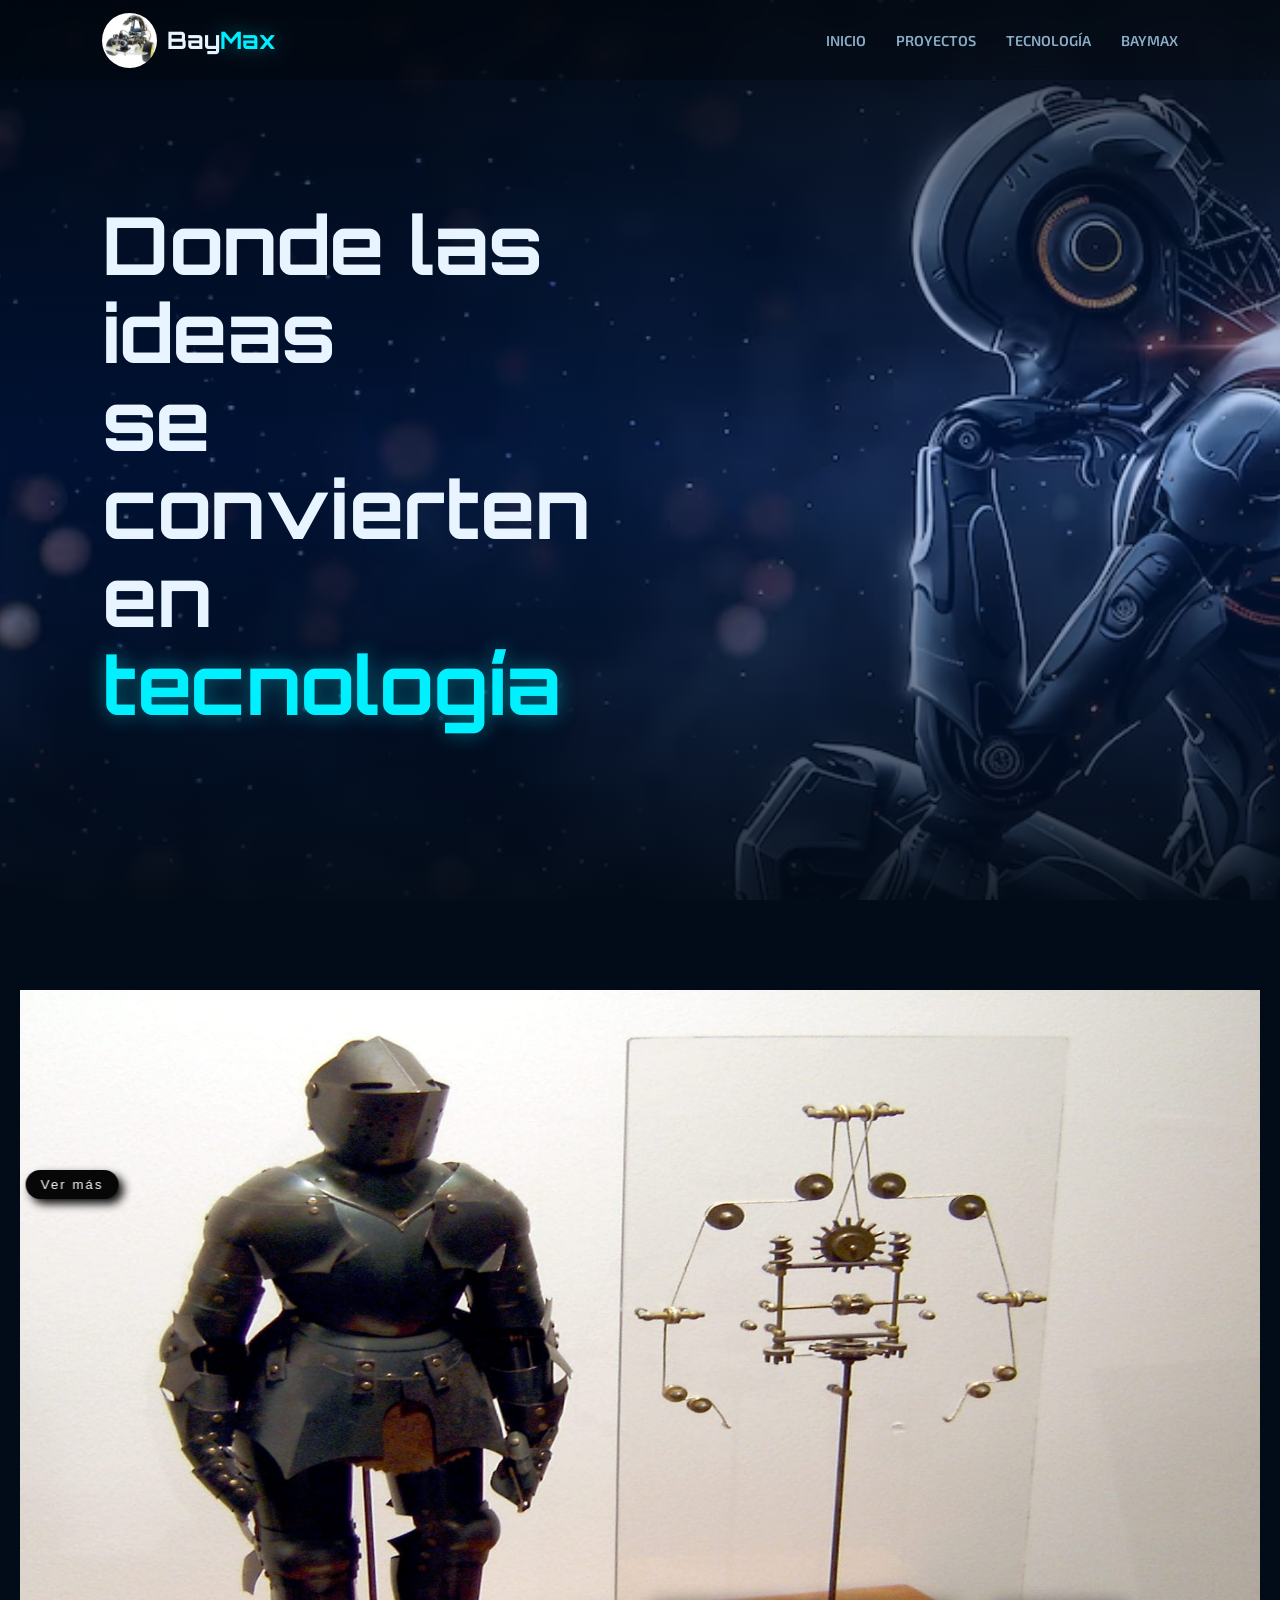
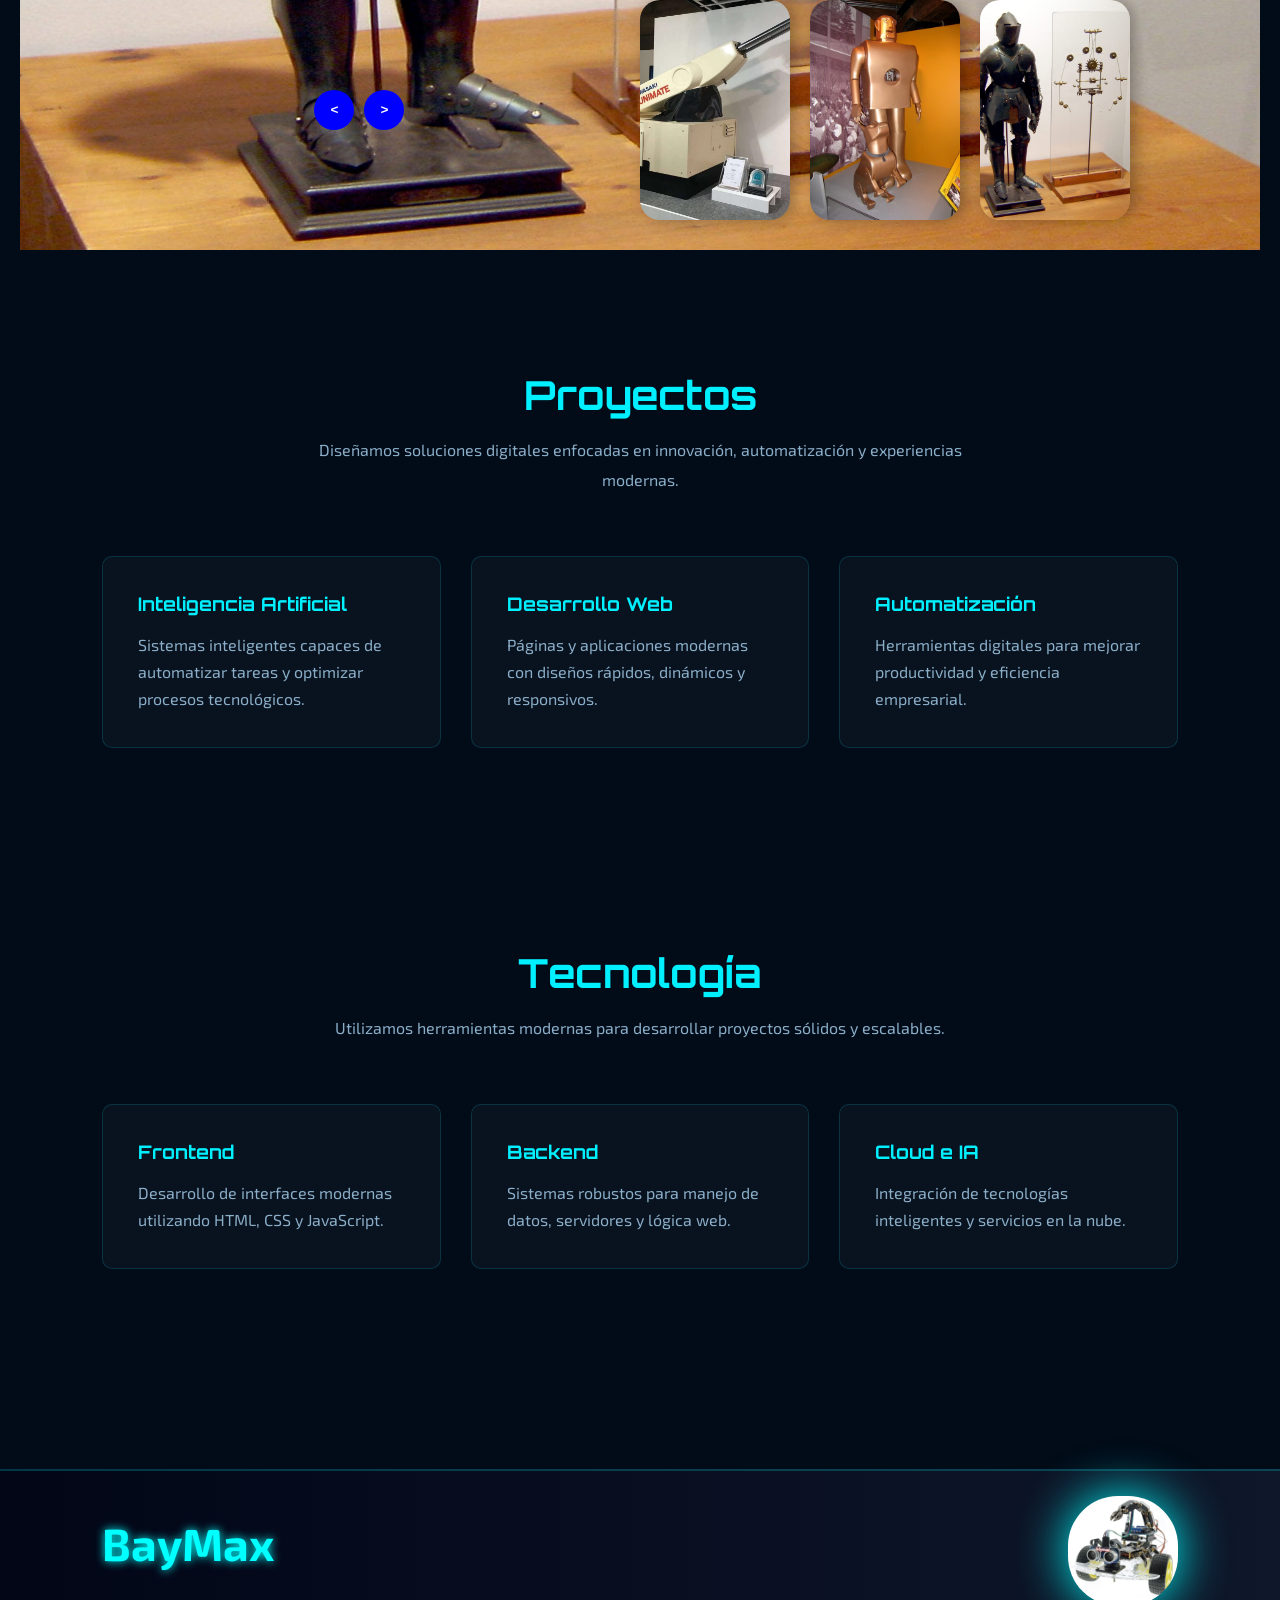
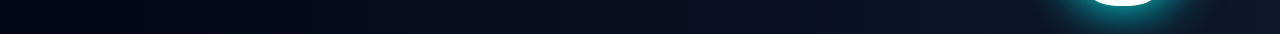
==== index.html @ 17476e90 "terminado" ====
<!DOCTYPE html>
<html lang="es">

<head>
    <meta charset="UTF-8">
    <meta name="viewport" content="width=device-width, initial-scale=1.0">
    <title>BayMax</title>
    <link rel="stylesheet" href="css/style.css">
    <link href="https://fonts.googleapis.com/css2?family=Orbitron:wght@400;700;900&family=Exo+2:wght@300;400;600&display=swap" rel="stylesheet">
</head>

<body>

    <header class="hero">
        <div class="overlay"></div>
        <!-- MENÚ -->
        <div class="menu">
            <div class="logo">
                <a href="index.html" class="logo">
                <img src="img/logo.jpeg" alt="Logo">
                </a>
                <h2>Bay<span>Max</span></h2>
            </div>
            <div class="links">
                <a href="index.html">Inicio</a>
                <a href="#proyectos">Proyectos</a>
                <a href="#tecnologia">Tecnología</a>
                <a href="baymax.html">BayMax</a>
            </div>
        </div>

        <!-- TEXTO PRINCIPAL -->
        <div class="contenido">
            <h1>
                Donde las ideas <br>
                se convierten en <span>tecnología</span>
            </h1>
        </div>

    </header>

    <!-- AQUÍ VA TU CARRUSEL -->
    <section class="carrusel">
        <section class="carrusel">

    <div class="slider">

        <div class="list">

            <!-- ITEM 1 -->
            <div class="item">

                <img src="img/r1.jpeg" alt="">

                <div class="content">

                    <div class="title">
                        Robot
                    </div>

                    <div class="type">
                        
                    </div>

                    <div class="description">
                      El primer diseño de autómata humanoide: El Caballero de Leonardo.
                    </div>

                    <div class="button">
                        <button>Ver más</button>
                    </div>

                </div>

            </div>

            <!-- ITEM 2 -->
            <div class="item">

                <img src="img/r2.jpeg" alt="">

                <div class="content">

                    <div class="title">
                        Robot
                    </div>

                    <div class="type">
                        
                    </div>

                    <div class="description">
                        El primer robot industrial: Unimate
                    </div>

                    <div class="button">
                        <button>Ver más</button>
                    </div>

                </div>

            </div>

            <!-- ITEM 3 -->
            <div class="item">

                <img src="img/r3.jpeg" alt="">

                <div class="content">

                    <div class="title">
                        Robot
                    </div>

                    <div class="type">
                    </div>

                    <div class="description">
                        El primer robot humanoide moderno: Elektro
                    </div>

                    <div class="button">
                        <button>Ver más</button>
                    </div>
               </div>
            </div>
        </div>
        <!-- MINIATURAS -->
        <div class="thumbnail">
            <div class="item">
                <img src="img/r1.jpeg" alt="">
            </div>

            <div class="item">
                <img src="img/r2.jpeg" alt="">
            </div>

            <div class="item">
                <img src="img/r3.jpeg" alt="">
            </div>

        </div>
        <!-- BOTONES -->
        <div class="nextPrevArrows">

            <button class="prev"><</button>
            <button class="next">></button>
        </div>
    </div>
</section>
    </section>

    
    <!-- PROYECTOS -->
    <section class="informacion" id="proyectos">

        <div class="titulo">
            <h2>Proyectos</h2>
            <p>
                Diseñamos soluciones digitales enfocadas en innovación,
                automatización y experiencias modernas.
            </p>
        </div>
        <div class="contenedor">
            <div class="caja">
                <h3>Inteligencia Artificial</h3>

                <p>
                    Sistemas inteligentes capaces de automatizar tareas
                    y optimizar procesos tecnológicos.
                </p>
            </div>

            <div class="caja">
                               <h3>Desarrollo Web</h3>

                <p>
                    Páginas y aplicaciones modernas con diseños rápidos,
                    dinámicos y responsivos.
                </p>
            </div>
            <div class="caja">
                <h3>Automatización</h3>

                <p>
                    Herramientas digitales para mejorar productividad
                    y eficiencia empresarial.
                </p>
            </div>
        </div>
    </section>

    <!-- TECNOLOGÍA -->
    <section class="informacion" id="tecnologia">
        <div class="titulo">
            <h2>Tecnología</h2>
            <p>
                Utilizamos herramientas modernas para desarrollar
                proyectos sólidos y escalables.
            </p>
        </div>
        <div class="contenedor">
            <div class="caja">
                <h3>Frontend</h3>
                <p>
                    Desarrollo de interfaces modernas utilizando HTML,
                    CSS y JavaScript.
                </p>
            </div>
            <div class="caja">
                <h3>Backend</h3>
                <p>
                    Sistemas robustos para manejo de datos,
                    servidores y lógica web.
                </p>
            </div>
            <div class="caja">
                <h3>Cloud e IA</h3>
                <p>
                    Integración de tecnologías inteligentes
                    y servicios en la nube.
                </p>
            </div>
        </div>
    </section>
    
    <footer class="footer">

    <div class="footer-contenido">
        <div class="footer-texto">
            <h2>BayMax</h2>
        </div>

        <div class="footer-img">

            <img src="img/logo.jpeg" alt="BayMax">
        </div>
    </div>
</footer>
    <script src="js/app.js"></script>
</body>
</html>
---- css/style.css ----
:root {
    --cyan: #00f0ff;
    --blue: #0057ff;
    --dark: #020b18;
    --gray: #8aaec8;
    --white: #e8f4ff;

    --shadow: 0 0 20px rgba(0, 240, 255, 0.4);
}


* {
    margin: 0;
    padding: 0;
    box-sizing: border-box;
}

body {
    background: var(--dark);
    color: var(--white);
    font-family: 'Exo 2', sans-serif;
}

html {
    scroll-behavior: smooth;
}


/* HERO */

.hero {
  width: 100%;
  min-height: 100vh;
  background-image: url(../img/img1.avif);
  background-size: cover;
  background-position: center;
  position: relative;
} 

/* CAPA OSCURA */
.overlay {
    width: 100%;
    height: 100%;

    background: linear-gradient(
        rgba(2, 11, 24, 0.8),
        rgba(0, 87, 255, 0.2),
        rgba(2, 11, 24, 0.9)
    );

    position: absolute;
    top: 0;
    left: 0;
}

.menu {
    width: 100%;
    height: 80px;
    padding: 0 8%;
    display: flex;
    justify-content: space-between;
    align-items: center;
    position: relative;
    z-index: 10;
    background: rgba(0, 0, 0, 0.2);
    backdrop-filter: blur(10px);
}


/* LOGO */

.logo {
    display: flex;
    align-items: center;
    gap: 10px;
    cursor: pointer
}

.logo img {
    width: 55px;
    border-radius: 50px;
}

.logo h2 {
    font-family: 'Orbitron', sans-serif;
    font-size: 1.5rem;
}

.logo span {
    color: var(--cyan);
    text-shadow: var(--shadow);
}

.links {
    display: flex;
    gap: 30px;
}

.links a {
    color: var(--gray);

    text-decoration: none;
    text-transform: uppercase;

    font-size: 0.9rem;
    font-weight: 600;

    transition: 0.3s;
}

.links a:hover {
    color: var(--cyan);
}

.contenido {
    width: 100%;
    max-width: 700px;

    padding: 120px 8%;

    position: relative;
    z-index: 5;
}

.subtitulo {
    color: var(--cyan);

    font-family: 'Orbitron', sans-serif;

    font-size: 0.8rem;
    letter-spacing: 3px;
    text-transform: uppercase;

    margin-bottom: 20px;
}


/* TÍTULO */

.contenido h1 {
    font-family: 'Orbitron', sans-serif;

    font-size: 5rem;
    line-height: 1.1;

    margin-bottom: 25px;
}

.contenido h1 span {
    color: var(--cyan);
    text-shadow: var(--shadow);
}

.descripcion {
  color: var(--gray);
  font-size: 1rem;
  line-height: 1.8;
  margin-bottom: 35px;
}


/* BOTONES */

.botones {
    display: flex;
    gap: 20px;
}

.btn1,
.btn2 {
    padding: 14px 28px;

    text-decoration: none;
    text-transform: uppercase;

    font-size: 0.8rem;
    font-weight: bold;

    border-radius: 5px;

    transition: 0.3s;
}


/* BOTÓN PRINCIPAL */

.btn1 {
    background: var(--cyan);
    color: var(--dark);
}

.btn1:hover {
    transform: translateY(-4px);
    box-shadow: var(--shadow);
}


/* BOTÓN SECUNDARIO */

.btn2 {
    border: 1px solid var(--cyan);
    color: var(--cyan);
}

.btn2:hover {
    background: rgba(0, 240, 255, 0.1);
    transform: translateY(-4px);
}


/* CARRUSEL */

.carrusel {
  width: 100%;
  height: 100vh;
  background: var(--dark);
}


/* SECCIONES */

.informacion {
  padding: 100px 8%;
}


/* TÍTULOS */

.titulo {
  text-align: center;
  margin-bottom: 60px;
}

.titulo h2 {
    font-family: 'Orbitron', sans-serif;

    font-size: 2.5rem;

    color: var(--cyan);

    margin-bottom: 15px;
}

.titulo p {
    max-width: 700px;
    margin: auto;
    color: var(--gray);
    line-height: 1.9;
}


/* CONTENEDOR */

.contenedor {
    display: grid;
    grid-template-columns: repeat(3, 1fr);
    gap: 30px;
}


/* CAJAS */

.caja {
    padding: 35px;

    background: rgba(255, 255, 255, 0.03);

    border: 1px solid rgba(0, 240, 255, 0.15);
    border-radius: 10px;

    transition: 0.3s;
}

.caja:hover {
    transform: translateY(-5px);

    border-color: var(--cyan);

    box-shadow: 0 0 20px rgba(0, 240, 255, 0.15);
}

.caja h3 {
    color: var(--cyan);

    font-family: 'Orbitron', sans-serif;

    margin-bottom: 15px;
}

.caja p {
    color: var(--gray);
    line-height: 1.7;
}


/* RESPONSIVE */

@media (max-width: 900px) {

    .contenido h1 {
        font-size: 3.5rem;
    }

    .contenedor {
        grid-template-columns: 1fr;
    }

    .botones {
        flex-direction: column;
    }
}


@media (max-width: 600px) {

    .menu {
        flex-direction: column;
        height: auto;

        padding: 20px;
        gap: 15px;
    }

    .links {
        gap: 15px;
    }

    .contenido {
        padding-top: 80px;
    }

    .contenido h1 {
        font-size: 2.5rem;
    }

    .titulo h2 {
        font-size: 2rem;
    }
} 

/* ANIMACIONES */

@keyframes aparecer {

    from {
        opacity: 0;
        transform: translateY(40px);
    }

    to {
        opacity: 1;
        transform: translateY(0);
    }
}


/* EFECTOS */

.subtitulo {
    opacity: 0;
    animation: aparecer 1s ease forwards;
}

.contenido h1 {
    opacity: 0;
    animation: aparecer 1s ease forwards;
    animation-delay: 0.4s;
}

.descripcion {
    opacity: 0;
    animation: aparecer 1s ease forwards;
    animation-delay: 0.8s;
}

.botones {
  opacity: 0;
  animation: aparecer 1s ease forwards;
  animation-delay: 1.2s;
}  


/*Carrousel */
.slider {
  width: 100vw;
  height: 100vh;
  overflow: hidden;
  margin-top: 70px;
  position: relative;
} 
 
.slider .list .item {
  position: absolute;
  inset: 0 0 0 0;   
} 

.slider .list .item img {
  width: 100%;
  height: 100%;
  object-position: center;
  padding: 20px;
  object-position: top;
}    

.slider .list .item .content {
  position: absolute;
  top: 20%;
  width: 1140px;
  max-width: 80%;
  left: 50%;
  transform: translateX(-60%);
  padding-right: 30%;
  box-sizing: border-box;
  color: #00f0ff;
  text-shadow: 0 5px 5px #0004;
  filter: drop-shadow(5px 5px 5px rgb(11, 11, 11)); 
} 

.slider .list .item .content .title,
.slider .list .item .content .type {
  font-size: 5em;
  font-weight: bold;
  line-height: 1.3em; 
  display: none; 
  background-color: rgb(0, 0, 0, 0.4);
} 

.slider .list .item .content .type {
  color: #fff;
  display: none;
  background-color: rgb(0, 0, 0, 0.4);
} 

.slider .list .item .content .description{
  font-size: 19px; 
  color: #fff;  
  display: none;
  background-color: rgb(0, 0, 0, 0.4);
}  

.slider .list .item .content .button {
  margin-top: 20px;
} 

.slider .list .item .content .button button{
  border: none;
  background-color: #070707;
  color: #fff;
  padding: 7px 15px;
  font-family: "Poppins", sans-serif;
  font-weight: 500;
  cursor: pointer;
  letter-spacing: 2px;
  transition: 0.4s;
  border-radius: 70px; 
} 

.slider .list .item .content .button button:hover {
  background-color: blue;
  color: #fff1f1; 
  box-shadow: -3px 2px 1px 1px #2ad2f8;
}

.thumbnail {
  display: flex;
  gap: 20px;
  position: absolute;
  bottom: 50px;
  left: 50%;
  width: max-content;
  z-index: 100;
} 

.thumbnail .item {
  width: 150px;
  height: 220px;
  flex-shrink: 0;
  position: relative;
} 

.thumbnail .item img {     /* imagenes que falta darle el margen*/
  width: 100%; 
  height: 100%;
  object-fit: cover;
  border-radius: 20px;
  box-shadow: 5px 0 15px rgba(0, 0, 0, 0.3); 
  display: grid;
} 

.nextPrevArrows {
  position: absolute;
  top: 80%;
  right: 52%;
  z-index: 100;
  width: 300px;
  max-width: 30%;
  display: flex;
  gap: 10px;
  align-items: center;
}

.nextPrevArrows button {
  width: 40px;
  height: 40px;
  border-radius: 50%;
  background-color: blue;
  border: none;
  color: white;
  font-family: monospace;
  font-weight: bold;
  cursor: pointer;
  transition: 0.5s;
}

.nextPrevArrows button:hover {
  background-color: rgb(150, 231, 252);
  color:#000;
}

.slider .list .item:nth-child(1) {
  z-index: 1;
} 

.slider .list .item:nth-child(1) .content .title,
.slider .list .item:nth-child(1) .content .type,
.slider .list .item:nth-child(1) .content .description,
.slider .list .item:nth-child(1) .content .button {
  transform: translateY(50px);
  filter: blur(20px);
  opacity: 0;
  animation: showContent 0.5s 1s linear 1 forwards;
}

@keyframes showContent {
  to{
    transform: translateY(0px);
    filter: blur(00px);
    opacity: 1;
  } 
} 

.slider .list .item:nth-child(1) .content .title {
  animation-delay: 0.4s;
} 
.slider .list .item:nth-child(1) .content .type {
  animation-delay: 0.6s;
} 
.slider .list .item:nth-child(1) .content .description {
  animation-delay: 0.8s;
} 
.slider .list .item:nth-child(1) .content .button {
  animation-delay: 1s;
}  

/* animacion de las cartitas derec */
.slider.next .list .item:nth-child(1) img {
  width: 130px;
  height: 220px;
  position: absolute;
  bottom: 40px;
  left: 40%;
  border-radius: 40px; 
  animation: showImage 0.5s linear 1 forwards;
} 

@keyframes showImage {
  to{
    bottom: 0;
    left: 0;
    width: 100%;
    height: 100%;
    border-radius: 0;
  }
} 

.slider.next .thumbnail .item:nth-last-child(1){
  overflow: hidden;
  animation: showThumbnail 0.5s linear 1 forwards;
} 
.slider.prev .list .item img{
  z-index: 100;
} 

@keyframes showThumbnail {
  from{
    width: 0;
    opacity: 0;
  }
} 

.slider.next .thumbnail {
  animation: effectNext .6s linear 1 forwards;
}

@keyframes effectNext {
  from{
    transform: translateX(150px);
  }
} 

.slider.prev .list .item:nth-child(2){
  z-index: 2;
} 

.slider.prev .list .item:nth-child(2) img {
  position: absolute;
  bottom: 0;
  left: 0;
  animation: outFrame 0.5s linear 1 forwards;
} 

@keyframes outFrame {
  to{
    width: 150px;
    height: 220px;
    bottom: 50px;
    left: 50%;
    border-radius: 20px;
  }
} 

.slider.prev .thumbnail .item:nth-child(1) {
  overflow: hidden;
  opacity: 0;
  animation: showThumbnail .5s linear 1 forwards;
} 

.slider.prev .list .item:nth-child(1) .content .title,
.slider.prev .list .item:nth-child(1) .content .type,
.slider.prev .list .item:nth-child(1) .content .description,
.slider.prev .list .item:nth-child(1) .content .button {
  animation: contentOut 0.5s 1s linear 1 forwards;
} 

@keyframes contentOut {
  to{
    transform: translateY(-150px);
    filter: blur(20px);
    opacity: 0;
  }
} 

@media screen and (max-width: 678px){
  .slider .list .item .content {
    padding-right: 0;
  }


  .slider .list .item .content .title {
    font-size: 30px;
  }
}  

/* Cuando se haga clic, mostrar el contenido */
.slider .list .item .content.show .title,
.slider .list .item .content.show .type,
.slider .list .item .content.show .description {
  display: block;
}   

.footer{
  width: 100%;
  background:
  linear-gradient(
  to right,
   #020617,
   #0f172a
  );
  padding: 25px 8%;
  border-top:
  2px solid rgba(0,255,255,0.2);
  margin-top: 100px;
} 


.footer-contenido{
  display: flex;
  justify-content: space-between;
  align-items: center;
  flex-wrap: wrap;
  gap: 40px;
} 

.footer-texto{
  max-width: 500px;
} 

.footer-texto h2{
  font-size: 45px;
  color: cyan;
  margin-bottom: 20px;
  text-shadow: 0 0 10px cyan;
}   
 
.footer-texto p{
  color: #cbd5e1;
  line-height: 1.8;
  font-size: 17px;
}

/* el logo de la parte del footer */
.footer-img img{
  width: 110px;
  border-radius: 50px;
  filter:
  drop-shadow(0 0 25px cyan);
  animation: flotar 3s ease-in-out infinite;
}

@keyframes flotar{

    0%{
        transform: translateY(0);
    }

    50%{
        transform: translateY(-15px);
    }

    100%{
        transform: translateY(0);
    }

}

/* ===== RESPONSIVE ===== */

@media(max-width:768px){

    .footer-contenido{
        flex-direction: column;

        text-align: center;
    }

    .footer-img img{
        width: 220px;
    }

}
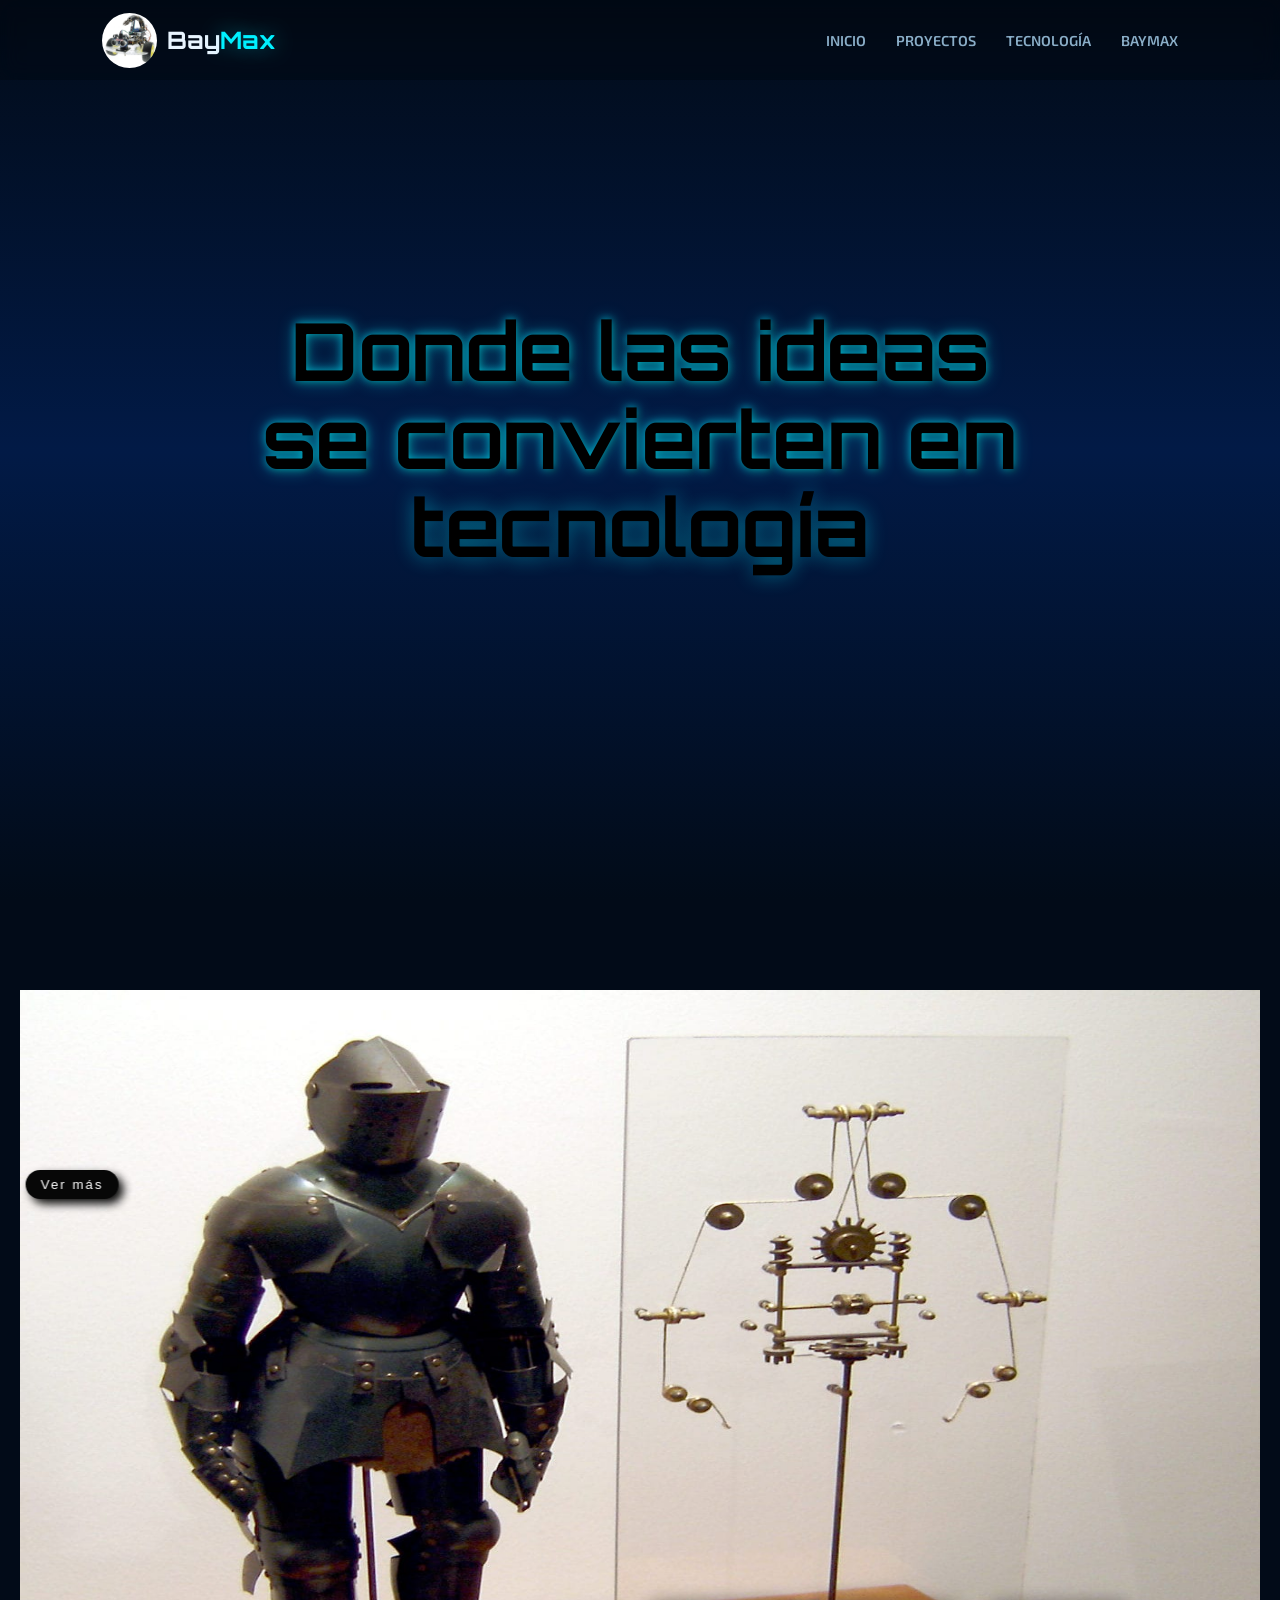
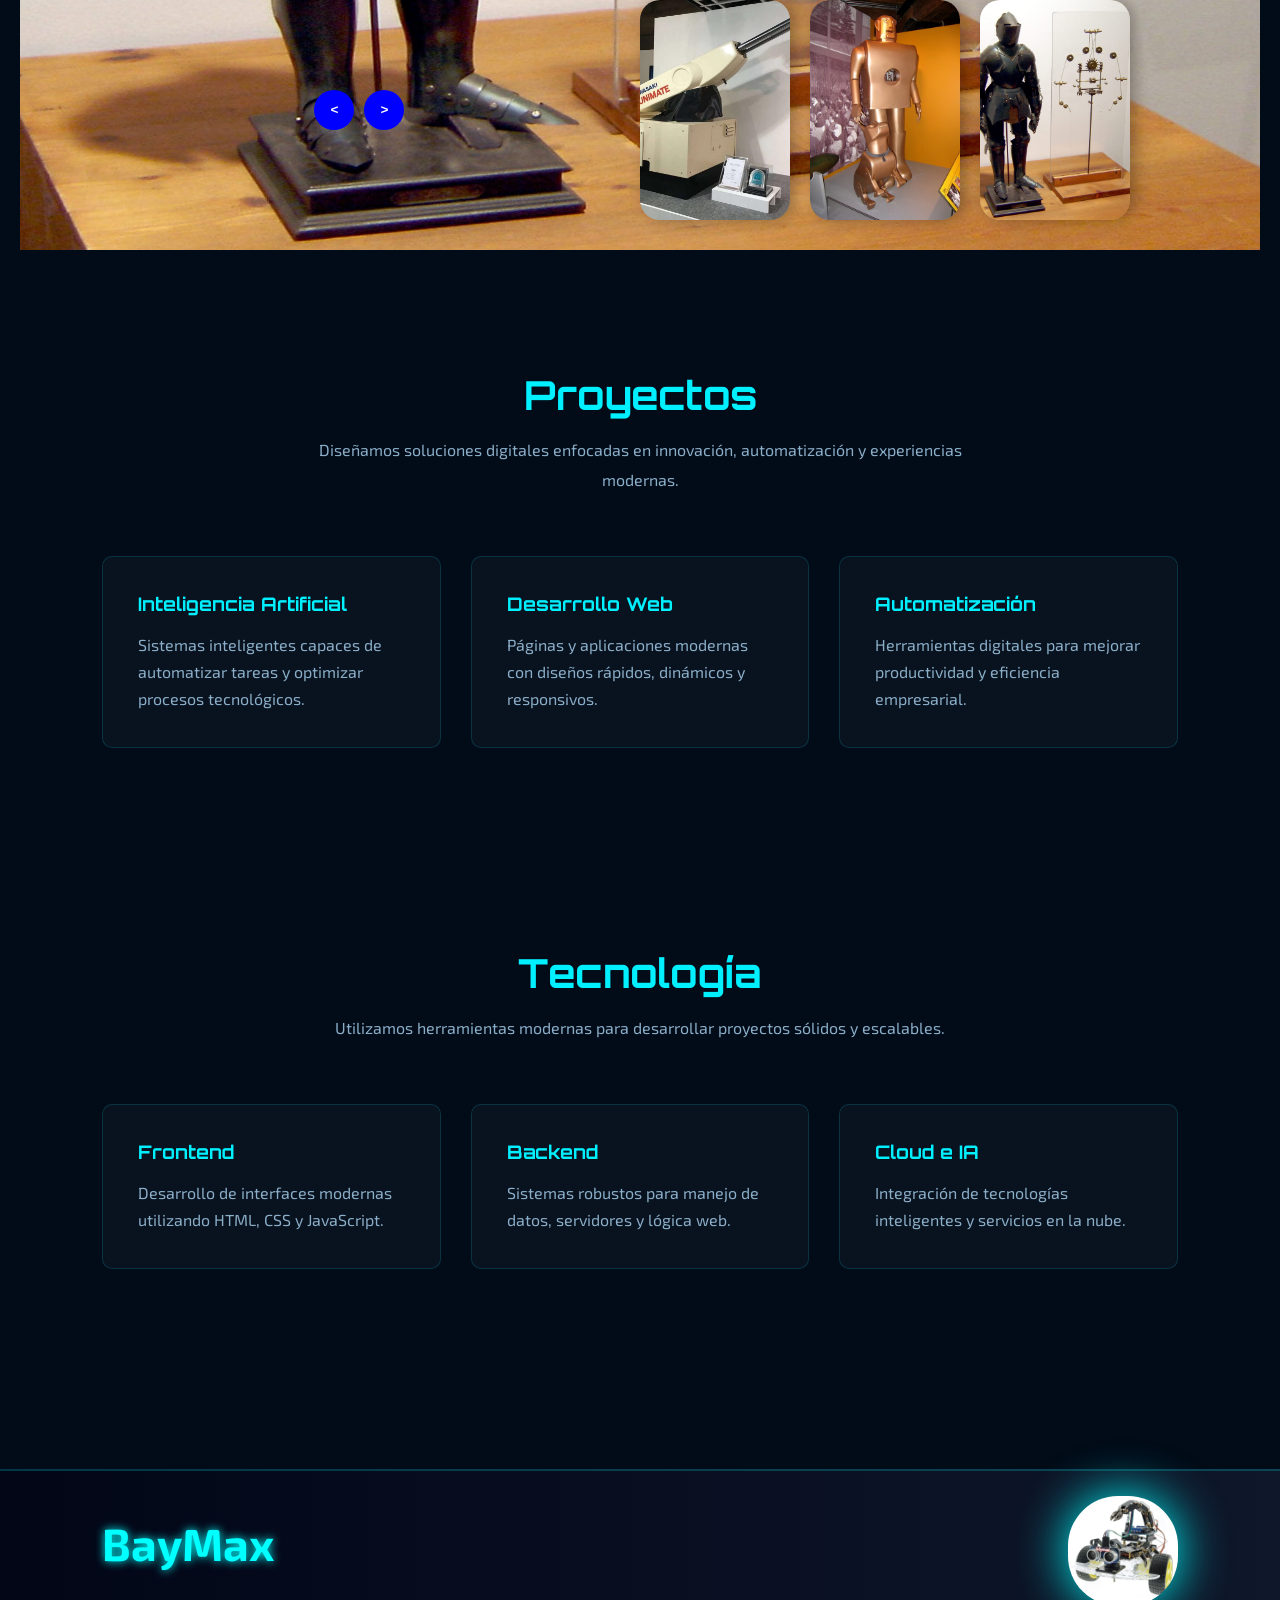
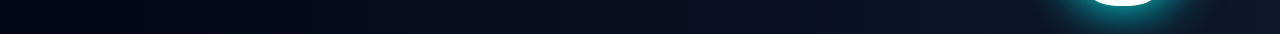
==== commit 211146ba: "al fin terminado" ====
--- a/index.html
+++ b/index.html
@@ -33,13 +33,15 @@
         <div class="contenido">
             <h1>
                 Donde las ideas <br>
-                se convierten en <span>tecnología</span>
+                se convierten en <span class="tecnologia">tecnología</span>
             </h1>
         </div>
+        <video class="contenido-video" muted autoplay loop>
+            <source src="video/hero.mp4" type="video/mp4"></source>
+        </video>
 
     </header>
 
-    <!-- AQUÍ VA TU CARRUSEL -->
     <section class="carrusel">
         <section class="carrusel">
 
--- a/css/style.css
+++ b/css/style.css
@@ -1,13 +1,11 @@
 :root {
-    --cyan: #00f0ff;
-    --blue: #0057ff;
-    --dark: #020b18;
-    --gray: #8aaec8;
-    --white: #e8f4ff;
-
+  --cyan: #00f0ff;
+  --blue: #0057ff;
+  --dark: #020b18;
+  --gray: #8aaec8;
+  --white: #e8f4ff;
     --shadow: 0 0 20px rgba(0, 240, 255, 0.4);
-}
-
+} 
 
 * {
     margin: 0;
@@ -24,18 +22,6 @@
 html {
     scroll-behavior: smooth;
 }
-
-
-/* HERO */
-
-.hero {
-  width: 100%;
-  min-height: 100vh;
-  background-image: url(../img/img1.avif);
-  background-size: cover;
-  background-position: center;
-  position: relative;
-} 
 
 /* CAPA OSCURA */
 .overlay {
@@ -138,18 +124,16 @@
 /* TÍTULO */
 
 .contenido h1 {
-    font-family: 'Orbitron', sans-serif;
-
-    font-size: 5rem;
-    line-height: 1.1;
-
-    margin-bottom: 25px;
-}
+  font-family: 'Orbitron', sans-serif;
+  color: black;
+  font-size: 5rem;
+  line-height: 1.1;
+  margin-bottom: 25px;
+} 
 
 .contenido h1 span {
-    color: var(--cyan);
-    text-shadow: var(--shadow);
-}
+  text-shadow: var(--shadow);
+} 
 
 .descripcion {
   color: var(--gray);
@@ -158,7 +142,6 @@
   margin-bottom: 35px;
 }
 
-
 /* BOTONES */
 
 .botones {
@@ -168,17 +151,13 @@
 
 .btn1,
 .btn2 {
-    padding: 14px 28px;
-
-    text-decoration: none;
-    text-transform: uppercase;
-
-    font-size: 0.8rem;
-    font-weight: bold;
-
-    border-radius: 5px;
-
-    transition: 0.3s;
+  padding: 14px 28px;
+  text-decoration: none;
+  text-transform: uppercase;
+  font-size: 0.8rem;
+  font-weight: bold;
+  border-radius: 5px;
+  transition: 0.3s;
 }
 
 
@@ -194,6 +173,22 @@
     box-shadow: var(--shadow);
 }
 
+.hero{
+  position: relative;
+}
+
+.hero video{
+  width: 100%;
+  display: block;
+  margin-left: 10px;
+  position: relative;
+  z-index: 1;
+} 
+
+.contenido-hero h1{
+    font-size: 4rem;
+    max-width: 600px;
+}
 
 /* BOTÓN SECUNDARIO */
 
@@ -309,7 +304,7 @@
         flex-direction: column;
     }
 }
-
+  
 
 @media (max-width: 600px) {
 
@@ -737,4 +732,66 @@
         width: 220px;
     }
 
-}+}
+
+
+
+
+.hero {
+  position: relative;
+  width: 100%;
+  min-height: 100vh; /* mejor que height fija */
+  overflow: hidden;
+}
+
+.contenido-video {
+  position: absolute;
+  inset: 0; /* top/right/bottom/left */
+  width: 100%;
+  height: 100%;
+  object-fit: cover;
+  z-index: 0;
+}
+
+.contenido {
+  position: absolute;
+  top: 50%;
+  left: 50%;
+  transform: translate(-50%, -50%); /* centrado real */
+  text-align: center;
+  z-index: 2;
+  color: #ffffff;
+    text-shadow:
+      0 0 8px rgba(0,229,255,.7),
+      0 0 18px rgba(0,229,255,.4),
+      2px 2px 6px rgba(0,0,0,.7);
+  width: 90%;
+  max-width: 900px;
+  padding: 1rem;
+}
+
+/* Tablet */
+@media (max-width: 768px) {
+  .hero {
+    min-height: 80vh;
+  }
+
+  .contenido {
+    width: 92%;
+    padding: 1rem;
+    transform: translate(-50%, -50%);
+  }
+}
+
+/* Celular */
+@media (max-width: 480px) {
+  .hero {
+    min-height: 70vh;
+  }
+
+  .contenido {
+    width: 95%;
+    padding: 0.8rem;
+    font-size: 0.95rem;
+  }
+} 
